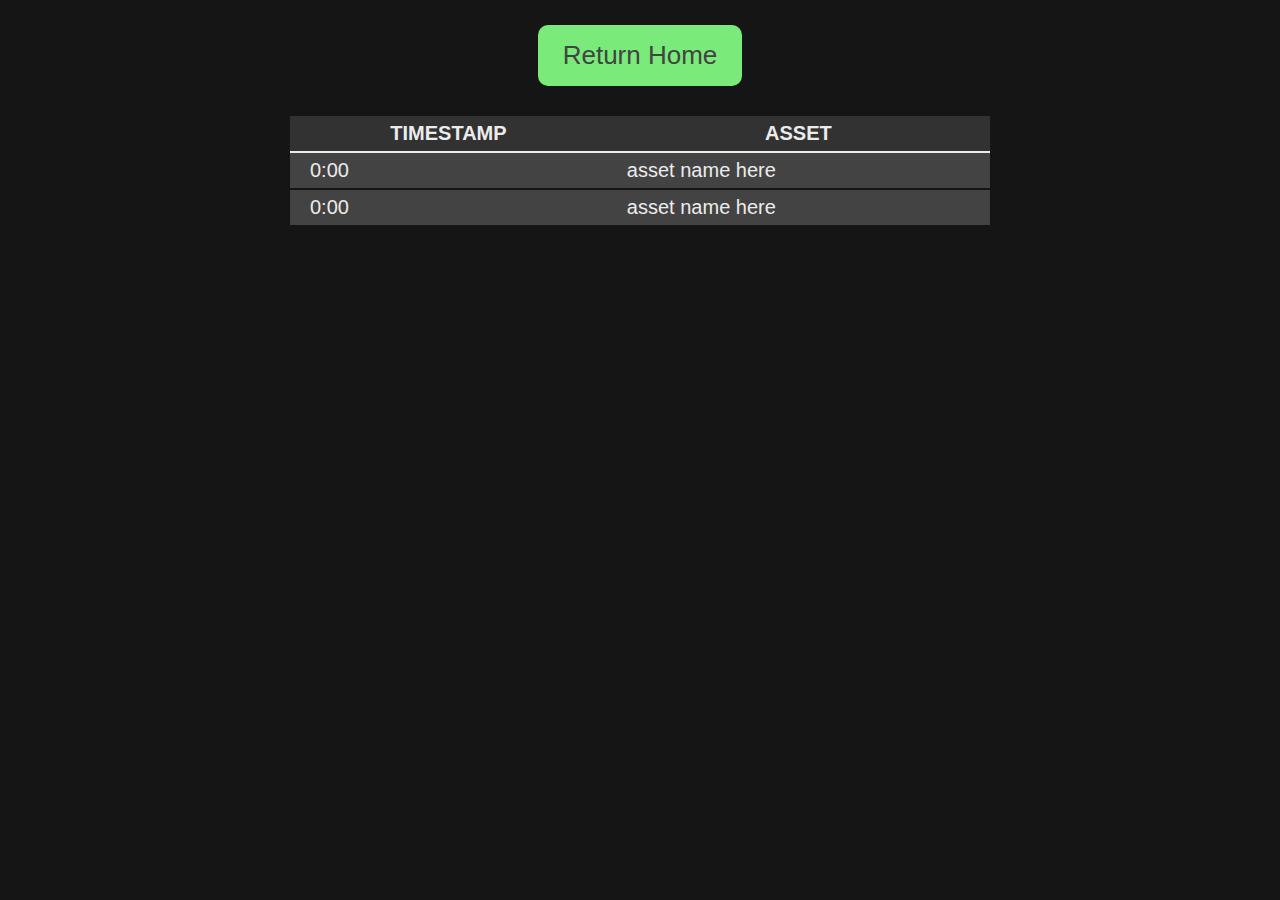
==== videos/wohl-120719-p1.html @ 6438de76 "renamed file" ====
<!DOCTYPE html>
<html lang="en">
	<head>
		<meta charset="UTF-8" />
		<meta name="viewport" content="width=device-width, initial-scale=1.0" />
		<meta http-equiv="X-UA-Compatible" content="ie=edge" />
		<title>VAR | WOHL 12/07/2019 Part 1</title>
		<link rel="stylesheet" href="../css/style.css" />
		<script src="../js/asset-finder.js"></script>
	</head>
	<body>
		<section class="nav"><a href="../index.html">Return Home</a></section>
		<section class="main">
			<table>
				<tr>
					<th>Timestamp</th>
					<th>Asset</th>
				</tr>
				<tr>
					<td>0:00</td>
					<td>asset name here</td>
				</tr>
				<tr>
					<td>0:00</td>
					<td>asset name here</td>
				</tr>
			</table>
		</section>
		<section class="footer"></section>
	</body>
</html>
---- css/style.css ----
* {
  font-family: 'Segoe UI', Tahoma, Geneva, Verdana, sans-serif;
  font-size: 20px;
  -webkit-box-sizing: border-box;
          box-sizing: border-box;
  margin: 0;
  padding: 0;
}

body {
  background-color: #151515;
}

section {
  padding: 15px 20px;
  display: -webkit-box;
  display: -ms-flexbox;
  display: flex;
  -webkit-box-pack: center;
      -ms-flex-pack: center;
          justify-content: center;
}

.nav {
  padding-top: 25px;
}

.nav a {
  font-size: 1.3em;
  color: #434343;
  background-color: #7aeb7a;
  padding: 15px 25px;
  text-align: center;
  text-decoration: none;
  border-radius: 10px;
}

.nav a:hover {
  background-color: lightgreen;
}

.main table {
  width: 90%;
  max-width: 700px;
  color: #ececec;
  border-collapse: collapse;
}

.main table tr th,
.main table tr td {
  padding: 6px 20px;
}

.main table tr th {
  font-size: 1em;
  text-transform: uppercase;
  background-color: #323232;
  border-bottom: #ececec solid 2px;
}

.main table tr td {
  background-color: #434343;
  border-bottom: #151515 solid 2px;
}
/*# sourceMappingURL=style.css.map */
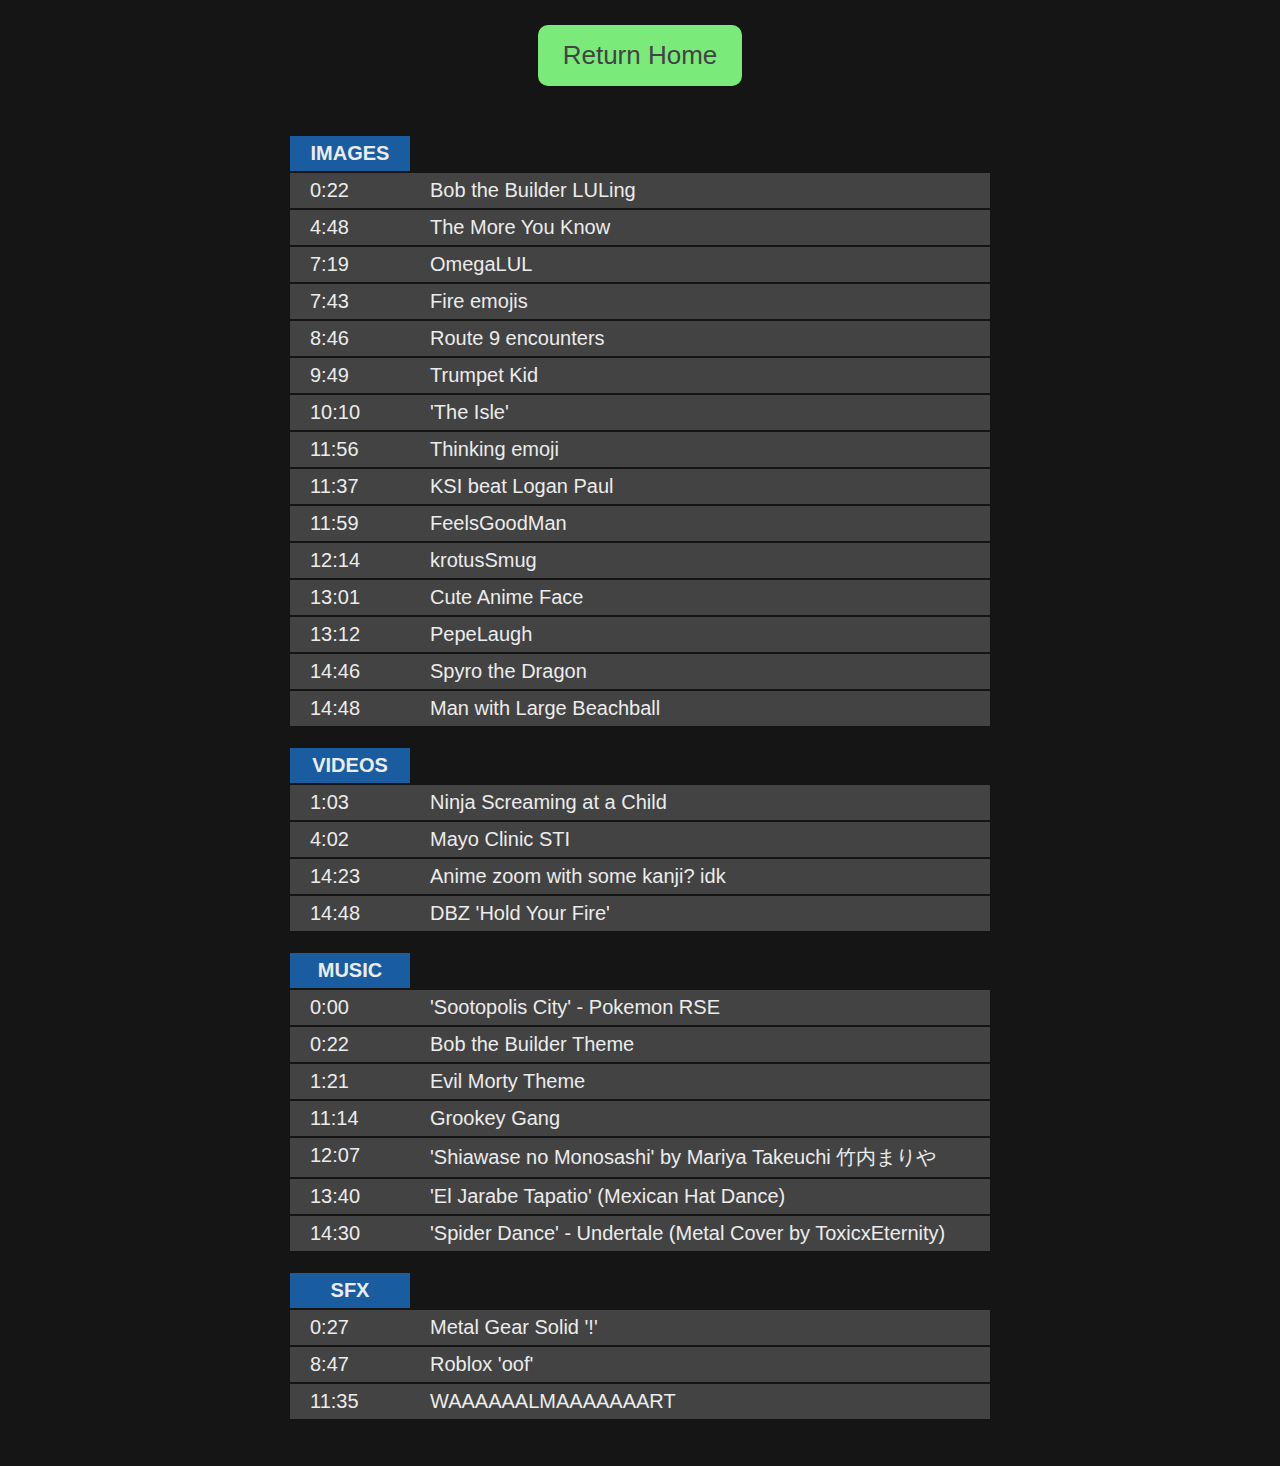
==== commit 3be824e4: "added jquery, table html template" ====
--- a/videos/wohl-120719-p1.html
+++ b/videos/wohl-120719-p1.html
@@ -6,26 +6,79 @@
 		<meta http-equiv="X-UA-Compatible" content="ie=edge" />
 		<title>VAR | WOHL 12/07/2019 Part 1</title>
 		<link rel="stylesheet" href="../css/style.css" />
+		<script src="https://ajax.googleapis.com/ajax/libs/jquery/3.4.1/jquery.min.js"></script>
 		<script src="../js/asset-finder.js"></script>
+		<script>
+			$(document).ready(function() {
+				//console.log('test');
+				getData('wohl-120719-p1');
+			});
+		</script>
 	</head>
 	<body>
-		<section class="nav"><a href="../index.html">Return Home</a></section>
-		<section class="main">
-			<table>
-				<tr>
-					<th>Timestamp</th>
-					<th>Asset</th>
-				</tr>
-				<tr>
-					<td>0:00</td>
-					<td>asset name here</td>
-				</tr>
-				<tr>
-					<td>0:00</td>
-					<td>asset name here</td>
-				</tr>
-			</table>
+		<section id="nav"><a href="../index.html">Return Home</a></section>
+		<section id="main">
+			<div class="table-divider">
+				<table id="images">
+					<tr>
+						<th>Images</th>
+					</tr>
+					<tr>
+						<td>0:00</td>
+						<td>asset name here</td>
+					</tr>
+					<tr>
+						<td>0:00</td>
+						<td>asset name here</td>
+					</tr>
+				</table>
+			</div>
+			<div class="table-divider">
+				<table id="videos">
+					<tr>
+						<th>Videos</th>
+					</tr>
+					<tr>
+						<td>0:00</td>
+						<td>asset name here</td>
+					</tr>
+					<tr>
+						<td>0:00</td>
+						<td>asset name here</td>
+					</tr>
+				</table>
+			</div>
+			<div class="table-divider">
+				<table id="music">
+					<tr>
+						<th>Music</th>
+					</tr>
+					<tr>
+						<td>0:00</td>
+						<td>asset name here</td>
+					</tr>
+					<tr>
+						<td>0:00</td>
+						<td>asset name here</td>
+					</tr>
+				</table>
+			</div>
+			<div class="table-divider">
+				<table id="sfx">
+					<tr>
+						<th>SFX</th>
+					</tr>
+					<tr>
+						<td>0:00</td>
+						<td>asset name here</td>
+					</tr>
+					<tr>
+						<td>0:00</td>
+						<td>asset name here</td>
+					</tr>
+				</table>
+			</div>
 		</section>
-		<section class="footer"></section>
+		<section id="footer"></section>
 	</body>
 </html>
--- a/css/style.css
+++ b/css/style.css
@@ -21,11 +21,11 @@
           justify-content: center;
 }
 
-.nav {
+#nav {
   padding-top: 25px;
 }
 
-.nav a {
+#nav a {
   font-size: 1.3em;
   color: #434343;
   background-color: #7aeb7a;
@@ -35,31 +35,73 @@
   border-radius: 10px;
 }
 
-.nav a:hover {
+#nav a:hover {
   background-color: lightgreen;
 }
 
-.main table {
+#main {
+  -webkit-box-orient: vertical;
+  -webkit-box-direction: normal;
+      -ms-flex-direction: column;
+          flex-direction: column;
+}
+
+#main .table-divider {
+  width: 100%;
+  display: -webkit-box;
+  display: -ms-flexbox;
+  display: flex;
+  -webkit-box-pack: center;
+      -ms-flex-pack: center;
+          justify-content: center;
+}
+
+#main table {
   width: 90%;
   max-width: 700px;
   color: #ececec;
   border-collapse: collapse;
 }
 
-.main table tr th,
-.main table tr td {
-  padding: 6px 20px;
+#main table tr {
+  display: -ms-grid;
+  display: grid;
+  -ms-grid-columns: 120px 1fr;
+      grid-template-columns: 120px 1fr;
 }
 
-.main table tr th {
+#main table tr a {
+  color: #ececec;
+  text-decoration: none;
+}
+
+#main table tr a:hover {
+  font-weight: 500;
+}
+
+#main table tr a:visited {
+  color: lightsalmon;
+}
+
+#main table tr th,
+#main table tr td {
+  text-align: left;
+  padding: 6px 20px;
+  border-bottom: #151515 solid 2px;
+}
+
+#main table tr th {
+  -ms-flex-item-align: center;
+      -ms-grid-row-align: center;
+      align-self: center;
+  text-align: center;
+  margin-top: 1em;
   font-size: 1em;
   text-transform: uppercase;
-  background-color: #323232;
-  border-bottom: #ececec solid 2px;
+  background-color: #195ca0;
 }
 
-.main table tr td {
+#main table tr td {
   background-color: #434343;
-  border-bottom: #151515 solid 2px;
 }
 /*# sourceMappingURL=style.css.map */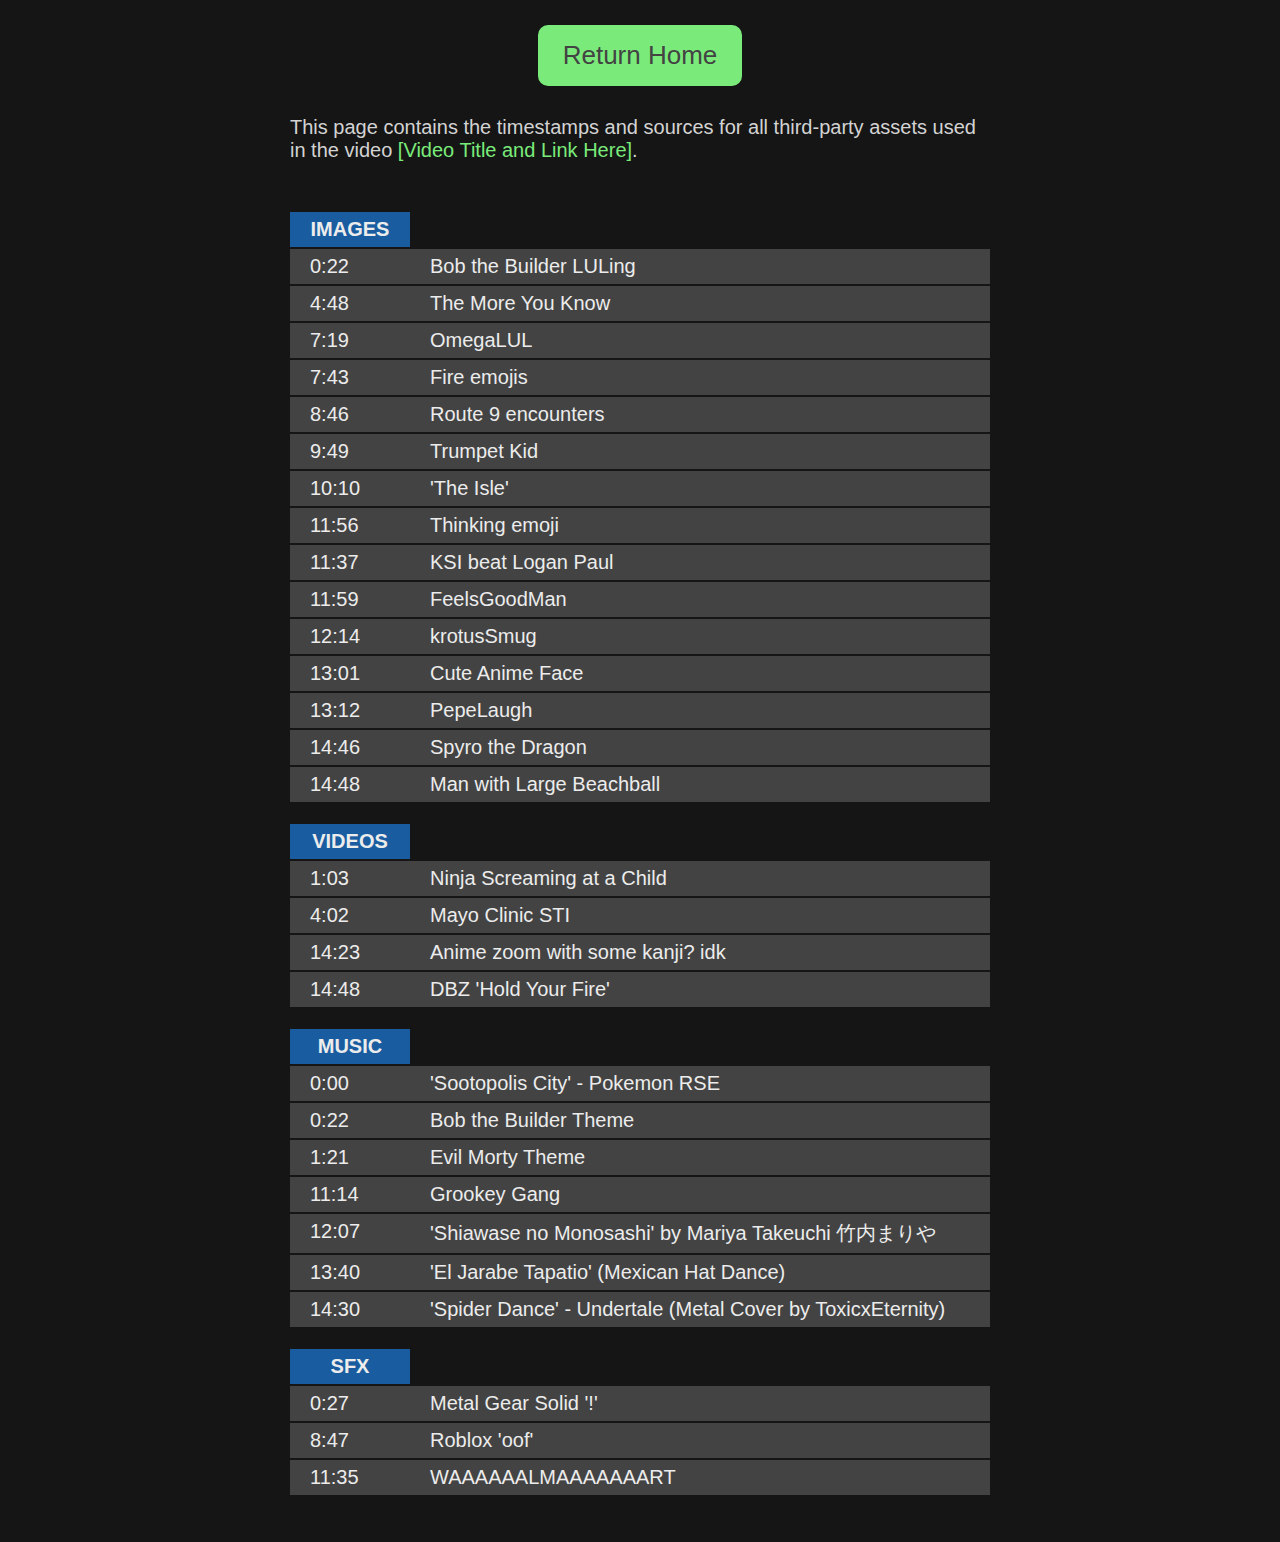
==== commit fae5a53d: "added text section" ====
--- a/videos/wohl-120719-p1.html
+++ b/videos/wohl-120719-p1.html
@@ -17,6 +17,12 @@
 	</head>
 	<body>
 		<section id="nav"><a href="../index.html">Return Home</a></section>
+		<section id="text">
+			<p>
+				This page contains the timestamps and sources for all third-party assets used in the video
+				<a href="http://youtu.be/">[Video Title and Link Here]</a>.
+			</p>
+		</section>
 		<section id="main">
 			<div class="table-divider">
 				<table id="images">
--- a/css/style.css
+++ b/css/style.css
@@ -19,6 +19,23 @@
   -webkit-box-pack: center;
       -ms-flex-pack: center;
           justify-content: center;
+}
+
+section p {
+  width: 90%;
+  max-width: 700px;
+  color: lightgrey;
+  text-align: left;
+}
+
+section p a {
+  color: #7aeb7a;
+  text-decoration: none;
+  font-weight: 500;
+}
+
+section p a:hover {
+  text-decoration: underline;
 }
 
 #nav {
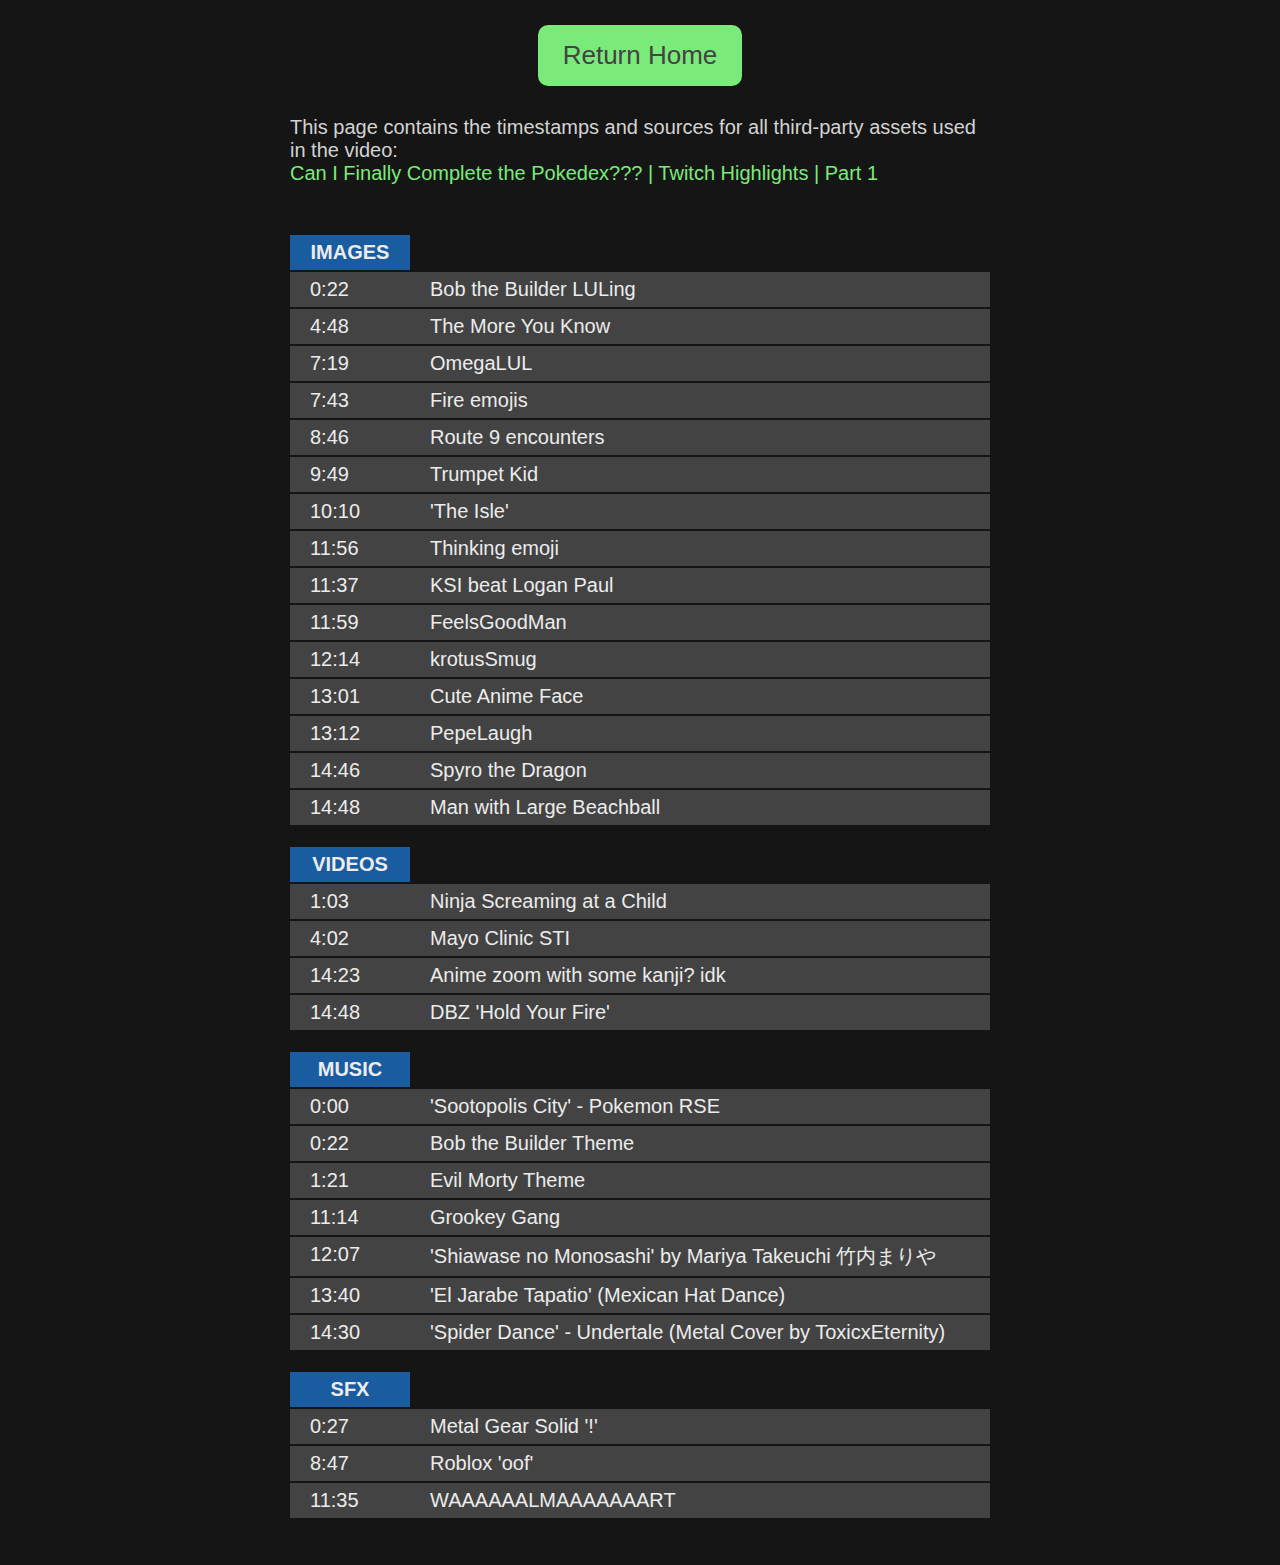
==== commit 778f09fb: "Added video title and link" ====
--- a/videos/wohl-120719-p1.html
+++ b/videos/wohl-120719-p1.html
@@ -19,8 +19,11 @@
 		<section id="nav"><a href="../index.html">Return Home</a></section>
 		<section id="text">
 			<p>
-				This page contains the timestamps and sources for all third-party assets used in the video
-				<a href="http://youtu.be/">[Video Title and Link Here]</a>.
+				This page contains the timestamps and sources for all third-party assets used in the video:
+				<br />
+				<a href="https://www.youtube.com/watch?v=Lq4wYqaxWMQ"
+					>Can I Finally Complete the Pokedex??? | Twitch Highlights | Part 1</a
+				>
 			</p>
 		</section>
 		<section id="main">
